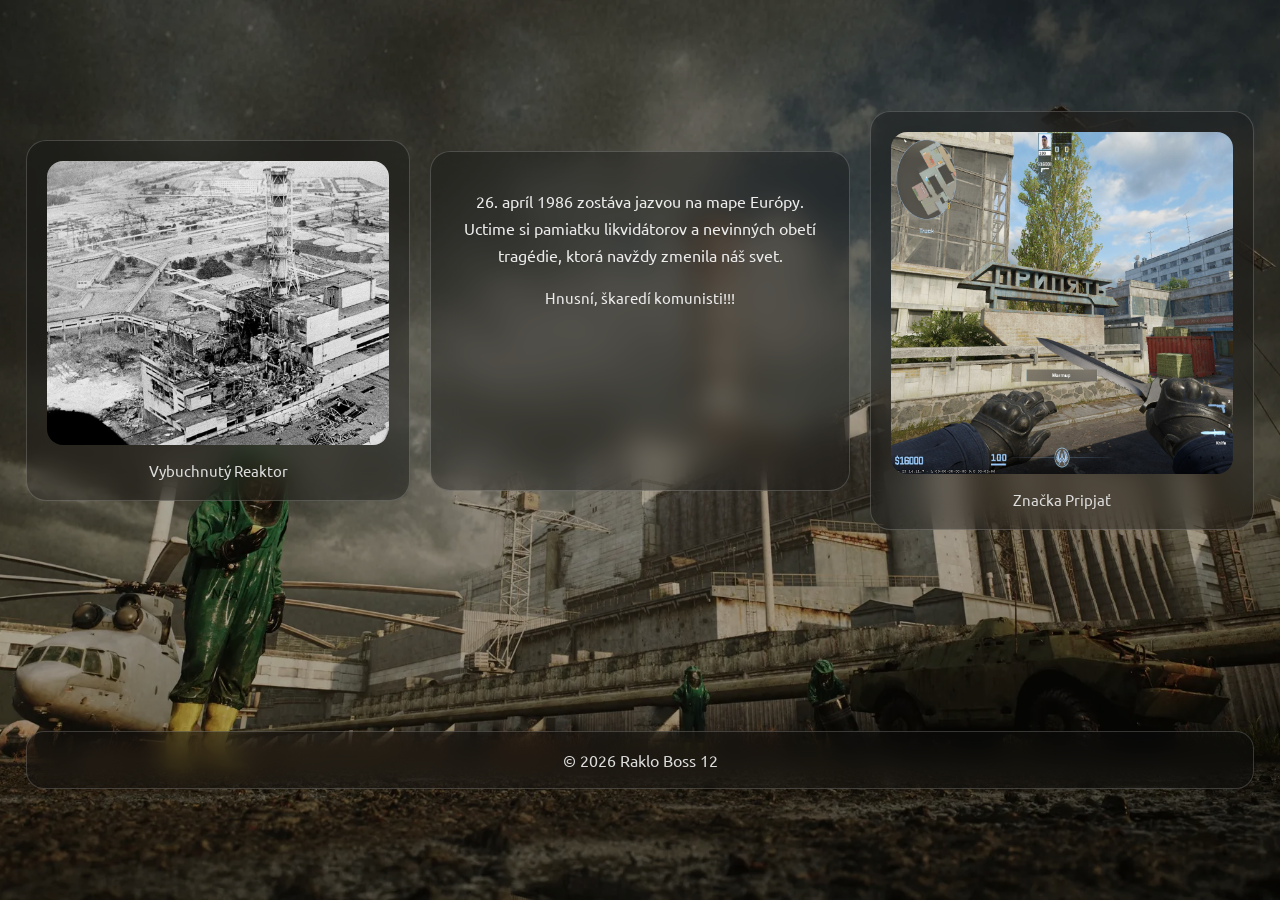
==== index.html @ 06be2a7c "Rename cernobyl.html to index.html" ====
<!DOCTYPE html>
<html lang="sk">
<head>
    <meta charset="UTF-8">
    <meta name="viewport" content="width=device-width, initial-scale=1.0">
    <title>Černobyľ - Spomienka</title>
    <link rel="stylesheet" href="cernobyl.css">
    <link rel="preconnect" href="https://fonts.googleapis.com">
    <link rel="preconnect" href="https://fonts.gstatic.com" crossorigin>
    <link href="https://fonts.googleapis.com/css2?family=Oswald:wght@200..700&family=Roboto+Mono:ital,wght@0,100..700;1,100..700&family=Ubuntu:ital,wght@0,300;0,400;0,500;0,700;1,300;1,400;1,500;1,700&display=swap" rel="stylesheet">
</head>
<body>
    <div class="page">
        <div class="box">
            <img src="fotka 1.avif" alt="Fotka 1">
            <p class="caption">Vybuchnutý Reaktor</p>
        </div>

        <div class="box box-text">
            <h1 id="title"></h1>
            <p>26. apríl 1986 zostáva jazvou na mape Európy. Uctime si pamiatku likvidátorov a nevinných obetí tragédie, ktorá navždy zmenila náš svet.</p>
            <p class="small">Hnusní, škaredí komunisti!!!</p>
        </div>

        <div class="box">
            <img src="cs2.jpg" alt="Fotka 2">
            <p class="caption">Značka Pripjať</p>
        </div>

        <footer class="footer">
            <p>© 2026 Raklo Boss 12</p>
        </footer>
    </div>

    <script>
        const text = "Černobyľ";
        const title = document.getElementById("title");

        function addLetters() {
            title.innerHTML = '';
            [...text].forEach((char, i) => {
                const span = document.createElement("span");
                span.textContent = char;
                span.className = "letter";
                span.style.animationDelay = (i * 0.12) + 's';
                span.addEventListener('animationend', () => span.remove());
                title.appendChild(span);
            });
        }

        addLetters();
        setInterval(addLetters, 2400);
    </script>
</body>
</html>
---- cernobyl.css ----
* {
  box-sizing: border-box;
  margin: 0;
  padding: 0;
}

html, body {
  min-height: 100%;
  font-family: 'Ubuntu', sans-serif;
  color: #f4f4f4;
  background: url('pozadie.webp') center center / cover no-repeat fixed;
}

body::before {
  content: '';
  position: fixed;
  inset: 0;
  background: rgba(0, 0, 0, 0.33);
  pointer-events: none;
}

.page {
  display: grid;
  grid-template-columns: 1fr minmax(300px, 420px) 1fr;
  gap: 20px;
  min-height: 100vh;
  align-items: center;
  padding: 26px;
}

.box {
  border: 1px solid rgba(255, 255, 255, 0.18);
  border-radius: 20px;
  background: rgba(20, 20, 20, 0.38);
  backdrop-filter: blur(14px);
  overflow: hidden;
  padding: 20px;
  display: flex;
  flex-direction: column;
  align-items: center;
  gap: 16px;
}

.box img {
  width: 100%;
  border-radius: 16px;
}

.box-text {
  min-height: 340px;
  text-align: center;
}

.box-text h1 {
  margin: 0;
  font-family: 'Oswald', sans-serif;
  font-size: clamp(2rem, 3.5vw, 3rem);
}

.box-text p {
  margin: 0;
  max-width: 30rem;
  color: #ececec;
  line-height: 1.7;
}

.caption {
  color: #ddd;
  text-align: center;
  font-size: 0.95rem;
}

.small {
  color: #c7c7c7;
  font-size: 0.95rem;
}

@media (max-width: 1040px) {
  .page {
    grid-template-columns: 1fr;
    padding: 20px;
  }
}

@media (max-width: 640px) {
  .page {
    gap: 14px;
    padding: 16px;
  }

  .box {
    padding: 18px;
  }
}

.letter {
  display: inline-block;
  position: relative;
  opacity: 1;
  color: rgba(255, 255, 255, 0.95);
  animation: fall 2s ease forwards;
}

@keyframes fall {
  0% {
    transform: translateY(0);
    opacity: 1;
  }
  50% {
    transform: translateY(-8px);
    opacity: 1;
  }
  100% {
    transform: translateY(-28px);
    opacity: 0;
  }
}

.footer {
  grid-column: 1 / 4;
  text-align: center;
  padding: 18px 20px;
  margin-top: 10px;
  border: 1px solid rgba(255, 255, 255, 0.18);
  border-radius: 18px;
  background: rgba(15, 15, 15, 0.45);
  backdrop-filter: blur(14px);
  color: #ddd;
}
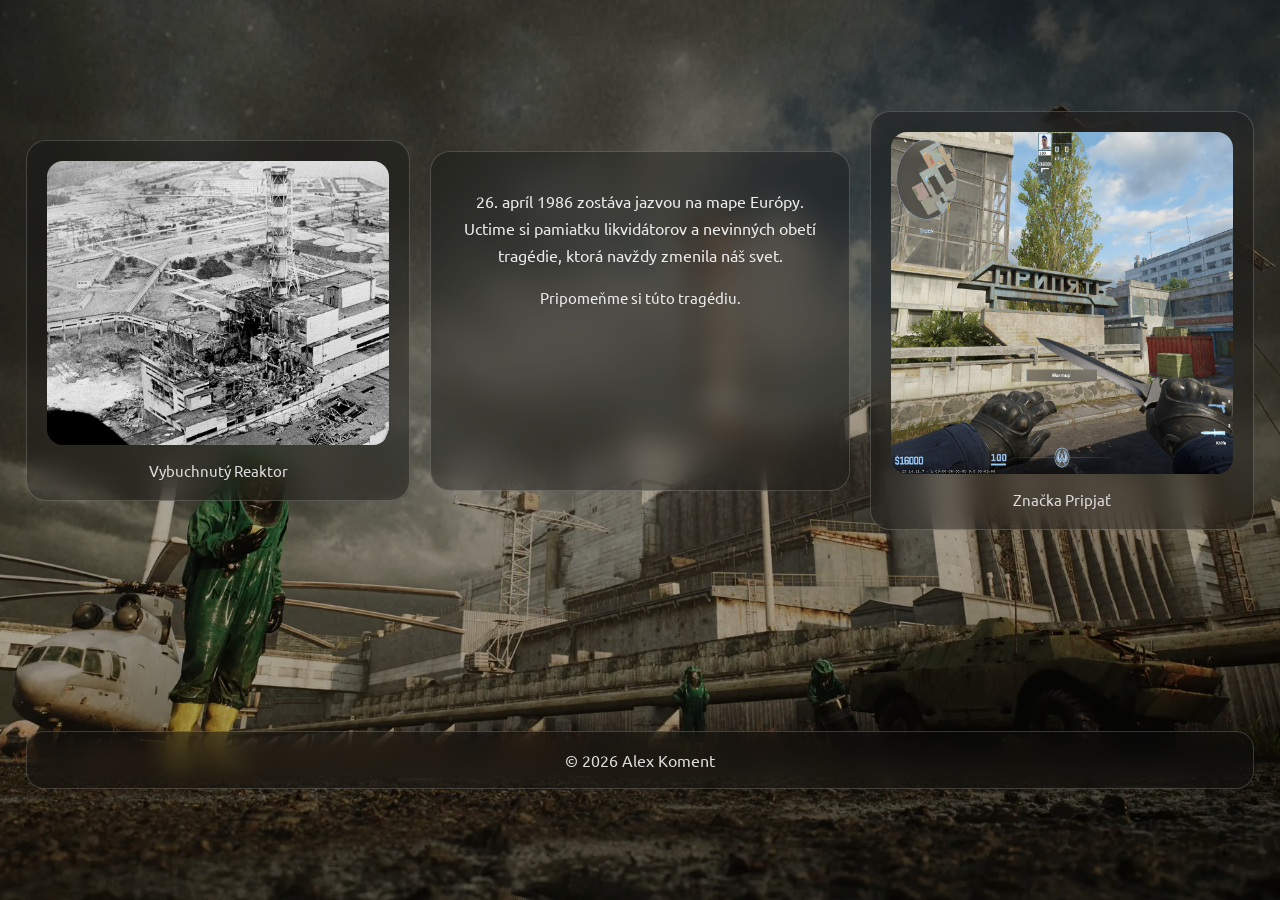
==== commit 5153f87b: "Modify footer and update text content Updated the footer text and changed a caption." ====
--- a/index.html
+++ b/index.html
@@ -19,7 +19,7 @@
         <div class="box box-text">
             <h1 id="title"></h1>
             <p>26. apríl 1986 zostáva jazvou na mape Európy. Uctime si pamiatku likvidátorov a nevinných obetí tragédie, ktorá navždy zmenila náš svet.</p>
-            <p class="small">Hnusní, škaredí komunisti!!!</p>
+            <p class="small">Pripomeňme si túto tragédiu.</p>
         </div>
 
         <div class="box">
@@ -28,7 +28,7 @@
         </div>
 
         <footer class="footer">
-            <p>© 2026 Raklo Boss 12</p>
+            <p>© 2026 Alex Koment</p>
         </footer>
     </div>
 
